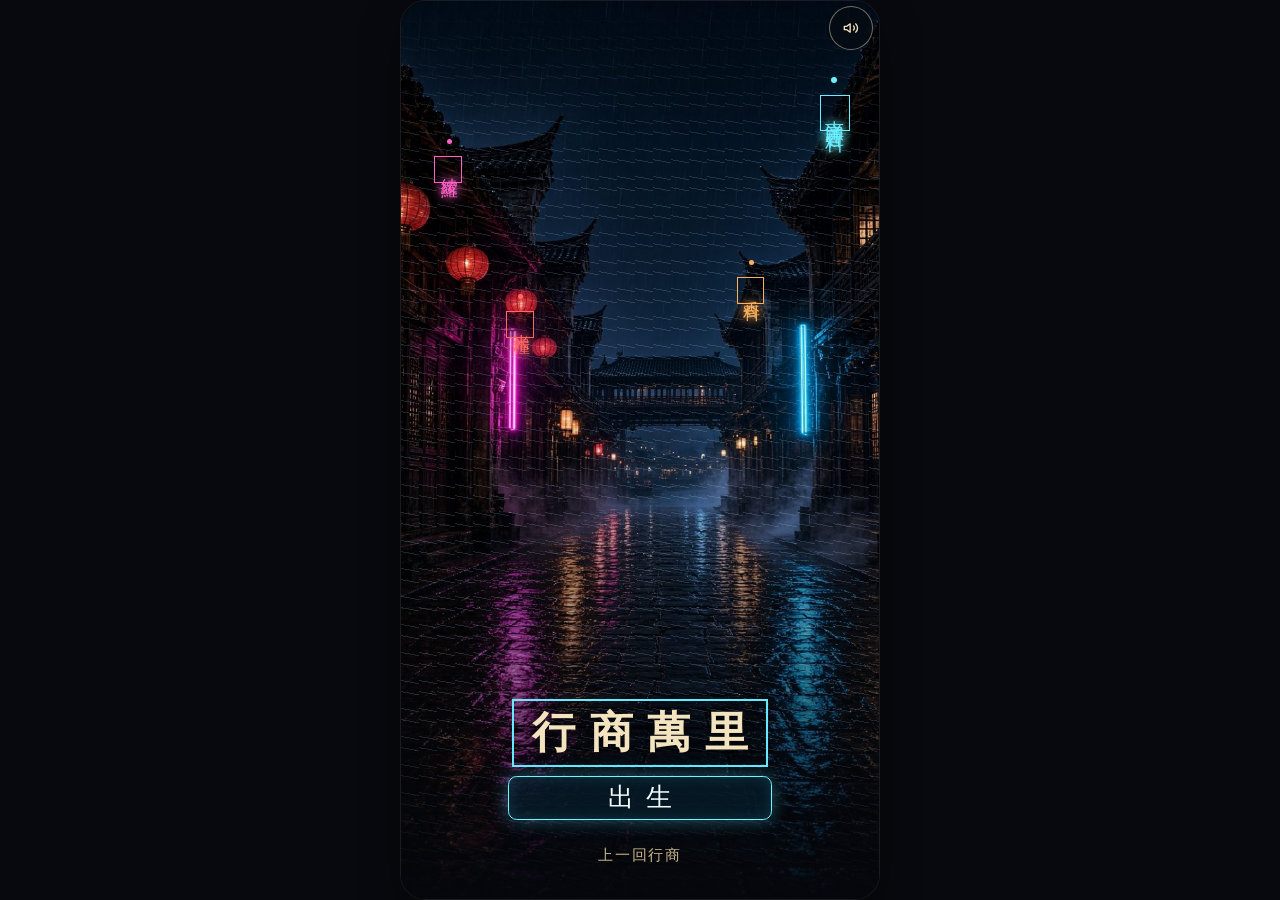
==== hangshang-wanli/index.html @ 79452986 "Update 行商萬里: replace voiceover with BGM and SFX Replace hangshang-wanli/index.html with the build th" ====
<!DOCTYPE html>
<html lang="zh-Hant-HK">
<head>
<meta charset="utf-8">
<meta name="viewport" content="width=device-width, initial-scale=1, viewport-fit=cover">
<title>行商萬里</title>
<link rel="icon" href="[data-uri]" type="image/svg+xml">
<style>
:root {
  color-scheme: dark;
  --ink: #efe7da;
  --muted: #d7cbb6;
  --gold: #f3e4bf;
  --gold-dim: #c9b48a;
  --cyan: #67e9ff;
  --magenta: #ff5cbe;
  --panel: #10141c;
  --panel-2: #171c26;
  --line: rgb(243 228 191 / 0.14);
  --ask: #7df0b8;
  --bid: #ff8aa2;
  --buy: #157a62;
  --sell: #8e3a48;
  --danger: #ffb7c4;
  --serif: "Songti TC", "Songti SC", "Noto Serif TC", "PMingLiU", "STSong", serif;
  --sans: "PingFang HK", "PingFang TC", "Noto Sans TC", "Heiti TC", "Microsoft JhengHei", sans-serif;
  --nav: calc(4.4rem + env(safe-area-inset-bottom, 0px));
  --shadow: 0 16px 40px rgb(0 0 0 / 0.38);
  font-family: var(--sans);
}

* { box-sizing: border-box; }

html { scroll-padding-bottom: var(--nav); }

body {
  margin: 0;
  min-height: 100dvh;
  color: var(--ink);
  background: #07090e;
  display: grid;
  place-items: center;
}

body, button, input { font-family: inherit; }

button, input { font-size: 1rem; }

::selection { background: #15596a; color: #f4fbff; }

:focus-visible {
  outline: 2px solid var(--cyan);
  outline-offset: 3px;
}

.voice-toggle {
  position: fixed;
  z-index: 30;
  top: calc(0.4rem + env(safe-area-inset-top, 0px));
  right: max(0.45rem, calc((100vw - 30rem) / 2 + 0.45rem));
  width: 2.75rem;
  height: 2.75rem;
  display: grid;
  place-items: center;
  border-radius: 999px;
  border: 1px solid rgb(243 228 191 / 0.45);
  background: rgb(8 12 18 / 0.72);
  color: var(--gold);
  cursor: pointer;
}

.voice-toggle[aria-pressed="false"] { color: #8d8272; }

.voice-toggle svg { width: 1.25rem; height: 1.25rem; }

.skip-link {
  position: absolute;
  left: 0.6rem;
  top: 0.6rem;
  z-index: 20;
  padding: 0.45rem 0.7rem;
  background: #082028;
  color: var(--gold);
}

.skip-link:not(:focus) {
  position: absolute;
  clip-path: inset(50%);
  width: 1px;
  height: 1px;
  overflow: hidden;
  white-space: nowrap;
}

.visually-hidden {
  position: absolute;
  clip-path: inset(50%);
  width: 1px;
  height: 1px;
  overflow: hidden;
  white-space: nowrap;
}

#app {
  width: min(100%, 30rem);
  height: 100dvh;
  container: phone / inline-size;
}

@media (min-width: 34rem) {
  #app {
    height: min(100dvh, 58rem);
    border: 1px solid rgb(255 255 255 / 0.08);
    border-radius: 1.6rem;
    overflow: hidden;
    box-shadow: var(--shadow);
  }
}

.screen { height: 100%; min-height: 0; position: relative; }

.scene, .scene-band { position: relative; background: #0a1018; }

.scene img, .scene-band img {
  display: block;
  width: 100%;
  height: 100%;
  object-fit: cover;
}

.scene { position: absolute; inset: 0; }

.scene img { object-position: center 42%; }

.scene-band { flex: 0 0 38%; min-block-size: 12.5rem; max-block-size: 42dvh; }
.scene-band.is-short { flex-basis: 22%; min-block-size: 7rem; max-block-size: 24dvh; }

.scene-band img { object-position: center 48%; block-size: 100%; }

.vignette, .scene::after, .scene-band::after {
  content: "";
  position: absolute;
  inset: 0;
  pointer-events: none;
}

.scene::after {
  background: linear-gradient(to top, rgb(5 7 12 / 0.92) 0%, rgb(5 7 12 / 0.42) 26%, transparent 54%);
}

.scene-band::after {
  z-index: 1;
  background:
    linear-gradient(to bottom, rgb(0 0 0 / 0.55), transparent 28%),
    linear-gradient(to top, rgb(8 10 16 / 0.35), transparent 24%);
}

.signs { position: absolute; inset: 0; pointer-events: none; z-index: 2; }

.sign {
  position: absolute;
  writing-mode: vertical-rl;
  font-family: var(--serif);
  letter-spacing: 0.22em;
  font-size: 1.05rem;
  line-height: 1;
  padding: 0.55rem 0.28rem;
  border: 1px solid currentColor;
  background: rgb(0 0 0 / 0.28);
  text-shadow: 0 0 12px currentColor;
}

.sign-cyan { color: #6aefff; }
.sign-magenta { color: #ff62c8; }
.sign-amber { color: #ffb15e; }
.sign-red { color: #ff6a62; }

.title-screen { display: flex; flex-direction: column; overflow: auto; }
.cluster { margin-top: auto; }

.title-signs .sign-magenta { top: 16%; left: 7%; }
.title-signs .sign-cyan { top: 9%; right: 6%; font-size: 1.2rem; }
.title-signs .sign-amber { top: 30%; right: 24%; }
.title-signs .sign-red { top: 34%; left: 22%; }

.market-signs .sign { font-size: 0.82rem; padding: 0.35rem 0.18rem; }
.market-signs .s1 { top: 22%; left: 6%; }
.market-signs .s2 { top: 18%; left: 22%; color: #ff7ad6; }
.market-signs .s3 { top: 16%; right: 18%; color: #ff6eb0; }
.market-signs .s4 { top: 20%; right: 5%; }

.cluster, .dock {
  position: relative;
  z-index: 2;
  display: flex;
  flex-direction: column;
  align-items: center;
  gap: 0.85rem;
  padding: 0 1.2rem calc(1.35rem + env(safe-area-inset-bottom, 0px));
  text-align: center;
}

h1, h2 { font-family: var(--serif); font-weight: 600; text-wrap: balance; margin: 0; }

.game-title {
  color: var(--gold);
  font-size: clamp(2rem, 9cqi, 2.7rem);
  letter-spacing: 0.34em;
  text-indent: 0.34em;
  text-shadow: 0 2px 18px rgb(0 0 0 / 0.75);
}

.birth-btn, .primary, .ghost, .tiny, .deal button, .bargain button, .city-go, .craft-go {
  cursor: pointer;
  border-radius: 0.55rem;
  min-block-size: 2.75rem;
}

.birth-btn {
  width: min(100%, 16.5rem);
  border: 1px solid #7aefff;
  color: #f3fcff;
  background: rgb(6 28 40 / 0.78);
  box-shadow: 0 0 18px rgb(70 220 255 / 0.38), inset 0 0 14px rgb(80 220 255 / 0.16);
  font-family: var(--serif);
  font-size: 1.65rem;
  letter-spacing: 0.42em;
  text-indent: 0.42em;
}

.birth-btn:hover { background: rgb(10 42 58 / 0.88); }

.text-btn {
  border: 0;
  background: transparent;
  color: var(--gold-dim);
  font-size: 0.92rem;
  letter-spacing: 0.12em;
  min-block-size: 2.75rem;
  padding-inline: 0.8rem;
  cursor: pointer;
}

.text-btn:hover { color: var(--gold); }

.play {
  height: 100%;
  display: flex;
  flex-direction: column;
  min-height: 0;
  overflow: hidden;
  background: var(--panel);
}

.hud {
  position: absolute;
  z-index: 3;
  inset-inline: 0;
  top: 0;
  margin: 0;
  padding: calc(0.55rem + env(safe-area-inset-top, 0px)) 0.7rem 0.35rem;
  text-align: center;
  color: var(--gold);
  font-size: clamp(0.78rem, 3.4cqi, 0.92rem);
  letter-spacing: 0.03em;
  text-shadow: 0 1px 8px rgb(0 0 0 / 0.85);
  text-wrap: balance;
}

.sheet {
  flex: 1 1 auto;
  min-block-size: 0;
  overflow: auto;
  overscroll-behavior: contain;
  padding-bottom: 0.85rem;
  scrollbar-width: thin;
  scrollbar-color: #2c4a55 transparent;
}

.sheet::-webkit-scrollbar { width: 8px; }
.sheet::-webkit-scrollbar-thumb { background: #2c4a55; border-radius: 99px; }

.toast {
  margin: 0;
  padding: 0.55rem 0.95rem 0;
  color: var(--gold);
  font-size: 0.92rem;
}

.good-list, .city-list, .bag-list, .craft-list, .shelf { list-style: none; margin: 0; padding: 0; }

.good-row { border-bottom: 1px solid var(--line); }

.good {
  width: 100%;
  display: grid;
  grid-template-columns: 4.4rem minmax(0, 1fr) auto;
  gap: 0.75rem;
  align-items: center;
  padding: 0.7rem 0.85rem 0.45rem;
  border: 0;
  background: transparent;
  color: inherit;
  text-align: start;
  cursor: pointer;
}

.good-row.is-on .good { background: rgb(255 255 255 / 0.035); }

.good img, .offer img, .shelf img {
  width: 4.4rem;
  height: 3.3rem;
  object-fit: cover;
  border-radius: 0.55rem;
  background: #1a140f;
}

.good-name, .offer-name, .city-name {
  font-family: var(--serif);
  font-size: 1.35rem;
  letter-spacing: 0.08em;
}

.stock {
  display: block;
  margin-top: 0.15rem;
  color: #b7e7d8;
  font-size: 0.78rem;
  font-variant-numeric: tabular-nums;
}

.prices {
  display: grid;
  grid-template-columns: auto auto;
  gap: 0.15rem 0.7rem;
  justify-items: end;
  font-variant-numeric: tabular-nums;
  font-size: 1.05rem;
}

.prices b { font-weight: 600; }
.ask { color: var(--ask); }
.bid { color: var(--bid); }
.k { color: var(--muted); font-size: 0.82rem; margin-inline-end: 0.15rem; }

.deal {
  display: flex;
  justify-content: flex-end;
  gap: 0.45rem;
  padding: 0 0.85rem 0.7rem;
}

.deal button, .bargain button, .city-go, .craft-go, .primary, .ghost {
  border: 0;
  color: #f6fffb;
  padding-inline: 0.9rem;
}

.buy { background: var(--buy); }
.sell { background: var(--sell); }
.buy:hover { background: #1b9376; }
.sell:hover { background: #a34856; }

[aria-disabled="true"] { opacity: 0.42; }

.nav {
  flex: 0 0 auto;
  border-top: 1px solid var(--line);
  background: #0c1016;
  padding-bottom: env(safe-area-inset-bottom, 0px);
}

.nav ul {
  display: flex;
  list-style: none;
  margin: 0;
  padding: 0;
}

.nav li { flex: 1 1 0; }

.nav button {
  width: 100%;
  min-block-size: 4.15rem;
  border: 0;
  background: transparent;
  color: #b7ad9e;
  display: flex;
  flex-direction: column;
  align-items: center;
  justify-content: center;
  gap: 0.2rem;
  cursor: pointer;
  font-size: 0.78rem;
  letter-spacing: 0.08em;
}

.nav svg { width: 1.35rem; height: 1.35rem; }

.nav button[aria-current="page"] {
  color: var(--cyan);
  box-shadow: inset 0 -2px 0 var(--cyan);
}

.dock-form, .paper, .panel {
  width: min(100%, 22rem);
  background: rgb(12 16 24 / 0.9);
  border: 1px solid var(--line);
  border-radius: 0.9rem;
  padding: 0.9rem 0.95rem 1rem;
  text-align: start;
}

label { display: block; color: var(--gold); font-size: 0.92rem; }

input[type="text"] {
  width: 100%;
  margin-top: 0.35rem;
  min-block-size: 2.75rem;
  border-radius: 0.5rem;
  border: 1px solid rgb(103 233 255 / 0.45);
  background: #0c1218;
  color: var(--ink);
  padding-inline: 0.7rem;
  caret-color: var(--cyan);
}

fieldset {
  border: 0;
  margin: 0.8rem 0 0;
  padding: 0;
  display: grid;
  gap: 0.35rem;
}

legend { color: var(--gold); padding: 0; }

.choice {
  display: flex;
  gap: 0.55rem;
  align-items: center;
  min-block-size: 2.75rem;
  padding: 0.25rem 0.2rem;
  color: var(--ink);
}

.choice input { accent-color: #1493b0; width: 1.05rem; height: 1.05rem; }

.hint { margin: 0.15rem 0 0; color: var(--muted); font-size: 0.82rem; }

.form-error { margin: 0.55rem 0 0; color: var(--danger); }

.primary {
  width: 100%;
  margin-top: 0.85rem;
  background: transparent;
  color: #e9fbff;
  border: 1px solid #7aefff;
  box-shadow: 0 0 14px rgb(70 220 255 / 0.28);
  font-family: var(--serif);
  letter-spacing: 0.2em;
}

.paper { text-align: center; }

.seal {
  width: 3.2rem;
  height: 3.2rem;
  margin: 0.2rem auto 0.6rem;
  border: 1px solid var(--cyan);
  border-radius: 50%;
  display: grid;
  place-items: center;
  color: var(--cyan);
  font-family: var(--serif);
  letter-spacing: 0.12em;
  box-shadow: 0 0 16px rgb(70 220 255 / 0.28);
}

.paper h1 { font-size: 1.8rem; letter-spacing: 0.18em; color: var(--gold); }

.paper dl { margin: 0.8rem 0 0; display: grid; gap: 0.35rem; }

.paper div { display: flex; justify-content: space-between; gap: 1rem; border-bottom: 1px solid var(--line); padding-bottom: 0.3rem; }

.paper dt { color: var(--gold-dim); }
.paper dd { margin: 0; font-variant-numeric: tabular-nums; }

.section-head, .night-kicker {
  margin: 0;
  padding: 0.75rem 0.95rem 0.2rem;
  color: var(--gold-dim);
  font-size: 0.86rem;
  letter-spacing: 0.14em;
}

.city-row, .craft-row, .bag-row {
  display: grid;
  grid-template-columns: minmax(0, 1fr) auto;
  gap: 0.4rem 0.7rem;
  align-items: center;
  padding: 0.75rem 0.9rem;
  border-bottom: 1px solid var(--line);
}

.city-row p, .craft-row p, .empty { margin: 0.2rem 0 0; color: var(--muted); font-size: 0.88rem; }

.here { color: var(--cyan); font-size: 0.8rem; letter-spacing: 0.08em; }

.city-go, .craft-go { background: #12343c; color: var(--cyan); border: 1px solid rgb(103 233 255 / 0.35); }

.far { color: var(--gold-dim); font-size: 0.85rem; }

.bag-row { grid-template-columns: 3.2rem minmax(0, 1fr) auto; }

.bag-row img { width: 3.2rem; height: 2.4rem; object-fit: cover; border-radius: 0.4rem; }

.night-copy {
  margin: 0.2rem 0 0.6rem;
  text-align: center;
  font-family: var(--serif);
  font-size: clamp(1.5rem, 7cqi, 1.9rem);
  letter-spacing: 0.12em;
  color: var(--gold);
}

.shelf {
  display: grid;
  grid-template-columns: repeat(3, minmax(0, 1fr));
  gap: 0.45rem;
  padding: 0 0.75rem;
}

.shelf li {
  background: var(--panel-2);
  border: 1px solid var(--line);
  border-radius: 0.7rem;
  padding: 0.4rem;
  text-align: center;
}

.shelf li.is-on { border-color: rgb(103 233 255 / 0.7); box-shadow: 0 0 0 1px rgb(103 233 255 / 0.25); }

.shelf img { width: 100%; height: 4.2rem; }

.shelf span { display: block; margin-top: 0.25rem; font-size: 0.82rem; }
.shelf b { font-weight: 550; font-variant-numeric: tabular-nums; color: var(--gold); }

.bargain { padding: 0.85rem 0.9rem 1rem; }

.bargain .who {
  display: grid;
  grid-template-columns: 4.4rem minmax(0, 1fr) auto;
  gap: 0.7rem;
  align-items: center;
}

.bargain .who img {
  width: 4.4rem;
  height: 3.3rem;
  object-fit: cover;
  border-radius: 0.55rem;
}

.offer-price { font-family: var(--serif); font-size: 1.45rem; color: var(--gold); font-variant-numeric: tabular-nums; }

.bargain-actions {
  display: flex;
  gap: 0.45rem;
  margin-top: 0.85rem;
  position: sticky;
  bottom: 0;
  padding-block: 0.45rem 0.35rem;
  background: var(--panel);
}

.bargain-actions button { flex: 1 1 0; display: inline-flex; align-items: center; justify-content: center; gap: 0.3rem; }

.bargain-actions svg { width: 1rem; height: 1rem; }

.haggle { background: transparent; color: var(--gold); border: 1px solid var(--gold-dim); }
.deal-btn { background: linear-gradient(#c6a15a, #9a7433); color: #1a1208; font-weight: 650; }
.skip { background: #1c212b; color: var(--muted); }

.stats {
  display: grid;
  grid-template-columns: 1fr 1fr;
  gap: 0.45rem;
  padding: 0.7rem 0.9rem 0.2rem;
}

.stats div {
  background: var(--panel-2);
  border-radius: 0.65rem;
  padding: 0.55rem 0.7rem;
}

.stats span { display: block; color: var(--gold-dim); font-size: 0.78rem; }
.stats strong { font-family: var(--serif); font-size: 1.2rem; font-weight: 600; }

.empty { padding: 0.4rem 0.95rem 0.8rem; }

dialog {
  border: 1px solid rgb(103 233 255 / 0.45);
  background: #141a24;
  color: var(--ink);
  border-radius: 1rem;
  padding: 1.15rem 1.05rem 1rem;
  width: min(30rem, calc(100vw - 0.75rem));
  max-inline-size: calc(100vw - 0.75rem);
  box-shadow: var(--shadow);
}

dialog::backdrop { background: rgb(3 6 12 / 0.82); }

dialog:modal { overscroll-behavior: contain; }

dialog::backdrop { overflow: hidden; overscroll-behavior: contain; }

dialog h1 { font-size: 1.45rem; color: var(--gold); letter-spacing: 0.12em; }

dialog p { line-height: 1.55; text-wrap: pretty; }

.gate-actions { display: flex; justify-content: flex-end; gap: 0.45rem; }

.gate-actions button { min-inline-size: 5.5rem; }

.ghost {
  background: transparent;
  color: var(--gold);
  border: 1px solid var(--gold-dim);
}

.gate-actions .primary {
  width: auto;
  margin-top: 0;
  letter-spacing: 0.12em;
}

.rain {
  position: absolute;
  inset: 0;
  pointer-events: none;
  z-index: 2;
  opacity: 0.35;
  background-image: repeating-linear-gradient(190deg, transparent 0 10px, rgb(190 220 255 / 0.45) 10px 11px);
  background-size: 18px 28px;
  animation: rain 0.85s linear infinite;
  mask-image: linear-gradient(to bottom, transparent, #000 18%, #000 78%, transparent);
}

@keyframes rain {
  to { background-position: 12px 28px; }
}

@media (prefers-reduced-motion: reduce) {
  .rain { animation: none; opacity: 0.2; }
  .birth-btn { box-shadow: none; }
}

@media (pointer: coarse) {
  .deal button, .city-go, .craft-go, .bargain-actions button { min-block-size: 2.75rem; }
}

@media (min-width: 34rem) {
  .scene-band { flex-basis: 34%; }
}

</style>
</head>
<body>
<a class="skip-link" href="#screen-title">跳到內容</a>
<div id="app"></div>
<dialog id="gate" aria-labelledby="gate-title" closedby="any">
  <form method="dialog">
    <h1 id="gate-title"></h1>
    <p id="gate-body"></p>
    <div id="gate-actions" class="gate-actions"></div>
  </form>
</dialog>
<p id="live" class="visually-hidden" aria-live="polite"></p>
<script>
(() => {
  // js/data.js
  var SAVE_KEY = "hangshang-wanli-v1";
  var GOODS = [
    { id: "rice", name: "\u65B0\u7C73", weight: 1, anchor: 14, blurb: "\u65B0\u6536\u7684\u767D\u7C73" },
    { id: "wheat", name: "\u9EA5", weight: 1, anchor: 11, blurb: "\u4E2D\u539F\u7684\u9EA5\u5B50" },
    { id: "cloth", name: "\u7C97\u5E03", weight: 1, anchor: 16, blurb: "\u672A\u67D3\u7684\u576F\u5E03" },
    { id: "fine", name: "\u7D30\u5E03", weight: 1, anchor: 24, blurb: "\u6C34\u9109\u7684\u7D30\u5E03" },
    { id: "salt", name: "\u9E7D", weight: 1, anchor: 10, blurb: "\u5DBA\u5357\u6D77\u9E7D" },
    { id: "seasalt", name: "\u6D77\u9E7D", weight: 1, anchor: 9, blurb: "\u5CF6\u4E0A\u66EC\u7684\u7C97\u9E7D" },
    { id: "sugar", name: "\u8517\u7CD6", weight: 1, anchor: 13, blurb: "\u8517\u7530\u58D3\u51FA\u7684\u7CD6" },
    { id: "seafood", name: "\u6D77\u8CA8", weight: 1, anchor: 16, blurb: "\u66EC\u4E7E\u7684\u6D77\u5473" },
    { id: "dfish", name: "\u9B5A\u4E7E", weight: 1, anchor: 14, blurb: "\u5CF6\u4E0A\u7684\u9B5A\u4E7E" },
    { id: "tea", name: "\u6625\u8336", weight: 1, anchor: 15, blurb: "\u982D\u6625\u8336\u8449" },
    { id: "mtea", name: "\u5C71\u8336", weight: 1, anchor: 17, blurb: "\u5C71\u88E1\u7684\u8336\u9905" },
    { id: "herb", name: "\u85E5\u6750", weight: 1, anchor: 22, blurb: "\u66EC\u4E7E\u7684\u6839\u8396" },
    { id: "bean", name: "\u7D05\u8C46", weight: 1, anchor: 12, blurb: "\u5357\u6D0B\u7D05\u8C46" },
    { id: "spring", name: "\u6E05\u6CC9", weight: 1, anchor: 12, blurb: "\u5C71\u88E1\u7684\u6CC9\u6C34" },
    { id: "riceMeal", name: "\u98EF", weight: 1, anchor: 20, crafted: true, blurb: "\u65B0\u7C73\u52A0\u6E05\u6CC9\u84B8\u7684\u767D\u98EF" },
    { id: "meal", name: "\u7D05\u8C46\u98EF", weight: 1, anchor: 28, crafted: true, blurb: "\u71B1\u98DF" },
    { id: "brew", name: "\u8336", weight: 1, anchor: 22, crafted: true, blurb: "\u8336\u8449\u51B2\u958B\u7684\u71B1\u8336" },
    { id: "pin", name: "\u7389\u7C2A", weight: 1, anchor: 42, blurb: "\u4E00\u652F\u7389\u7C2A" },
    { id: "ration", name: "\u4E7E\u7CE7", weight: 1, anchor: 18, blurb: "\u8010\u653E\u7684\u98EF\u7CE7" },
    { id: "silk", name: "\u7D89\u7DDE", weight: 1, anchor: 48, blurb: "\u7E54\u82B1\u7684\u7DDE\u5B50" },
    { id: "hot", name: "\u71D9\u624B\u8CA8", weight: 2, anchor: 50, blurb: "\u95DC\u5361\u6703\u67E5" },
    { id: "fur", name: "\u6BDB\u76AE", weight: 1, anchor: 30, blurb: "\u95DC\u585E\u7684\u76AE\u8CA8" },
    { id: "iron", name: "\u9435\u5668", weight: 2, anchor: 26, blurb: "\u935B\u597D\u7684\u9435\u5668" },
    { id: "pearl", name: "\u73CD\u73E0", weight: 1, anchor: 56, blurb: "\u5CF6\u4E0A\u7684\u73CD\u73E0" },
    { id: "foreign", name: "\u6D0B\u8CA8", weight: 1, anchor: 36, blurb: "\u8F49\u53E3\u7684\u6D0B\u8CA8" },
    { id: "glass", name: "\u73BB\u7483", weight: 1, anchor: 28, blurb: "\u6D77\u6771\u7684\u73BB\u7483" },
    { id: "jade", name: "\u7389\u77F3", weight: 1, anchor: 34, blurb: "\u672A\u7422\u7684\u7389\u6599" },
    { id: "raisin", name: "\u8461\u8404\u4E7E", weight: 1, anchor: 16, blurb: "\u7D72\u8DEF\u7684\u8461\u8404\u4E7E" },
    { id: "carpet", name: "\u5730\u6BEF", weight: 2, anchor: 40, blurb: "\u897F\u57DF\u7684\u5730\u6BEF" },
    { id: "spice", name: "\u9999\u6599", weight: 1, anchor: 22, blurb: "\u5357\u6D0B\u9999\u6599" },
    { id: "wood", name: "\u73CD\u6728", weight: 2, anchor: 32, blurb: "\u6C89\u5BE6\u7684\u73CD\u6728" },
    { id: "cheese", name: "\u4E73\u916A", weight: 1, anchor: 18, blurb: "\u8349\u539F\u7684\u4E73\u916A" },
    { id: "felt", name: "\u6BDB\u6C08", weight: 1, anchor: 20, blurb: "\u64C0\u6210\u7684\u6BDB\u6C08" },
    { id: "tack", name: "\u99AC\u5177", weight: 2, anchor: 36, blurb: "\u978D\u8F61\u4E00\u526F" }
  ];
  var LIST_ORDER = GOODS.map((g) => g.id);
  var INTRODUCED_BY_SALE = ["riceMeal", "brew", "meal"];
  var REGIONS = [
    { id: "lingnan", name: "\u5DBA\u5357\u6CBF\u6D77", cheap: ["salt", "sugar", "seafood"], night: ["meal", "rice", "salt", "seafood", "sugar"] },
    { id: "jiangnan", name: "\u6C5F\u5357\u6C34\u9109", cheap: ["silk", "tea", "fine"], night: ["silk", "tea", "fine", "brew", "pin"] },
    { id: "zhongyuan", name: "\u4E2D\u539F\u7CE7\u5009", cheap: ["rice", "wheat", "spring"], night: ["rice", "wheat", "riceMeal", "meal", "spring"] },
    { id: "north", name: "\u5317\u908A\u95DC\u585E", cheap: ["fur", "iron"], night: ["fur", "iron", "ration", "meal"] },
    { id: "southwest", name: "\u897F\u5357\u5C71\u5730", cheap: ["herb", "mtea"], night: ["herb", "mtea", "brew", "spring"] },
    { id: "islands", name: "\u6771\u6D77\u5CF6\u5DBC", cheap: ["seasalt", "dfish", "pearl"], night: ["seasalt", "dfish", "pearl", "seafood"] },
    { id: "haidong", name: "\u6D77\u6771\u53E3\u5CB8", cheap: ["foreign", "glass"], night: ["foreign", "glass", "hot", "meal"] },
    { id: "xiyu", name: "\u897F\u57DF\u7D72\u8DEF", cheap: ["jade", "raisin", "carpet"], night: ["jade", "raisin", "carpet", "pin"] },
    { id: "nanyang", name: "\u5357\u6D0B\u5546\u6E2F", cheap: ["spice", "wood", "bean"], night: ["spice", "bean", "wood", "hot", "meal"] },
    { id: "shuobei", name: "\u6714\u5317\u8349\u539F", cheap: ["cheese", "felt", "tack"], night: ["cheese", "felt", "tack", "ration"] }
  ];
  var REGION_RING = ["lingnan", "jiangnan", "zhongyuan", "north", "shuobei", "xiyu", "southwest", "nanyang", "islands", "haidong"];
  function city(id, name, regionId, line) {
    return { id, name, regionId, line };
  }
  var CITIES = [
    city("shan", "\u6C55\u9999\u57E0", "lingnan", "\u6D77\u98A8\u57E0\u982D\uFF0C\u7C73\u9E7D\u6700\u5E73\u3002"),
    city("brine", "\u9E79\u98A8\u7063", "lingnan", "\u98A8\u88E1\u90FD\u662F\u9E7D\u5473\u3002"),
    city("cane", "\u8517\u7530\u57E0", "lingnan", "\u8517\u7530\u4E00\u76F4\u92EA\u5230\u5CB8\u908A\u3002"),
    city("oyster", "\u8814\u6BBC\u5E02", "lingnan", "\u8857\u908A\u5806\u6EFF\u8814\u6BBC\u3002"),
    city("lan", "\u9752\u703E\u93AE", "lingnan", "\u6F6E\u6C34\u6E05\uFF0C\u8239\u597D\u6CCA\u3002"),
    city("fishlamp", "\u9B5A\u71C8\u6E21", "lingnan", "\u591C\u88E1\u9B5A\u71C8\u6392\u6210\u4E00\u884C\u3002"),
    city("banyan", "\u6995\u852D\u6E2F", "lingnan", "\u5927\u6995\u6A39\u906E\u4F4F\u78BC\u982D\u3002"),
    city("sail", "\u767D\u5E06\u5773", "lingnan", "\u767D\u5E06\u51FA\u5773\u5C31\u898B\u6D77\u3002"),
    city("tide", "\u6F6E\u8072\u5E02", "lingnan", "\u5E02\u8072\u540C\u6F6E\u8072\u6DF7\u5728\u4E00\u8D77\u3002"),
    city("lichi", "\u8354\u679D\u71DF", "lingnan", "\u8354\u679D\u719F\u6642\u4EBA\u6700\u591A\u3002"),
    city("ling", "\u7DBE\u7F85\u574A", "jiangnan", "\u7E54\u623F\u9023\u5DF7\uFF0C\u5E03\u758B\u51FA\u5F97\u52E4\u3002"),
    city("mist", "\u7159\u96E8\u5729", "jiangnan", "\u5729\u65E5\u7E3D\u5E36\u4E00\u9EDE\u96E8\u3002"),
    city("finest", "\u7D30\u5E03\u5DF7", "jiangnan", "\u5DF7\u88E1\u90FD\u662F\u6F3F\u5E03\u7684\u8072\u3002"),
    city("teamound", "\u8336\u58DF\u93AE", "jiangnan", "\u8336\u58DF\u8CBC\u7740\u6C34\u7530\u3002"),
    city("arch", "\u77F3\u62F1\u6E21", "jiangnan", "\u77F3\u6A4B\u5E95\u4E0B\u597D\u6CCA\u8239\u3002"),
    city("lotus", "\u84EE\u8569\u5E02", "jiangnan", "\u84EE\u8569\u4E00\u958B\u5C31\u958B\u5E02\u3002"),
    city("reel", "\u7D72\u8ECA\u7063", "jiangnan", "\u7D72\u8ECA\u8F49\u500B\u4E0D\u505C\u3002"),
    city("boat", "\u70CF\u7BF7\u57E0", "jiangnan", "\u70CF\u7BF7\u8239\u64E0\u6EFF\u6CB3\u57E0\u3002"),
    city("plum", "\u6885\u96E8\u6A4B", "jiangnan", "\u6885\u96E8\u5B63\u6A4B\u4E0A\u6700\u597D\u8CB7\u8CE3\u3002"),
    city("loom", "\u7E54\u5A18\u96C6", "jiangnan", "\u96C6\u4E0A\u591A\u662F\u7E54\u6236\u3002"),
    city("mai", "\u9EA5\u6D6A\u539F", "zhongyuan", "\u9EA5\u6D6A\u9023\u5230\u5929\u908A\u3002"),
    city("granary", "\u5009\u5EE9\u57CE", "zhongyuan", "\u57CE\u88E1\u5009\u5EE9\u6BD4\u5E97\u591A\u3002"),
    city("springcity", "\u6CC9\u773C\u96C6", "zhongyuan", "\u4E00\u53E3\u6CC9\u773C\u990A\u4E00\u689D\u96C6\u3002"),
    city("graincart", "\u7A40\u8ECA\u93AE", "zhongyuan", "\u7A40\u8ECA\u65E5\u591C\u51FA\u93AE\u3002"),
    city("plain", "\u5E73\u91CE\u9A5B", "zhongyuan", "\u9A5B\u8DEF\u5E73\uFF0C\u7CE7\u8ECA\u597D\u884C\u3002"),
    city("straw", "\u79EB\u79F8\u5E02", "zhongyuan", "\u6536\u6210\u5F8C\u79F8\u7A08\u5806\u6210\u5C71\u3002"),
    city("irrig", "\u704C\u6E89\u57E0", "zhongyuan", "\u6C34\u6E20\u5728\u57E0\u53E3\u5206\u958B\u3002"),
    city("yard", "\u66EC\u5834\u71DF", "zhongyuan", "\u66EC\u5834\u5927\u904E\u71DF\u623F\u3002"),
    city("oven", "\u9905\u7210\u5DF7", "zhongyuan", "\u5DF7\u88E1\u9905\u9999\u4E0D\u65B7\u3002"),
    city("furrow", "\u5343\u91CC\u7566", "zhongyuan", "\u7530\u7566\u4E00\u773C\u671B\u4E0D\u76E1\u3002"),
    city("frost", "\u971C\u9580\u95DC", "north", "\u95DC\u57CE\u5E38\u5E74\u5E36\u971C\u3002"),
    city("pelt", "\u76AE\u8CA8\u5821", "north", "\u5821\u88E1\u5C08\u505A\u76AE\u8CA8\u3002"),
    city("anvil", "\u9435\u7827\u71DF", "north", "\u9435\u7827\u6572\u5230\u5165\u591C\u3002"),
    city("goose", "\u96C1\u8FF4\u620D", "north", "\u5927\u96C1\u8FF4\u6642\u620D\u5352\u63DB\u9632\u3002"),
    city("snow", "\u98A8\u96EA\u9A5B", "north", "\u9A5B\u7AD9\u9760\u98A8\u96EA\u98EF\u98DF\u904E\u6D3B\u3002"),
    city("beacon", "\u71E7\u706B\u81FA", "north", "\u81FA\u4E0B\u6709\u500B\u5C0F\u5E02\u3002"),
    city("coldfelt", "\u5BD2\u6C08\u93AE", "north", "\u93AE\u4E0A\u4EBA\u7761\u6BDB\u6C08\u3002"),
    city("horse", "\u99AC\u5E02\u53E3", "north", "\u95DC\u53E3\u5916\u5C31\u662F\u99AC\u5E02\u3002"),
    city("rampart", "\u58D8\u77F3\u57CE", "north", "\u57CE\u7246\u7528\u58D8\u77F3\u780C\u6210\u3002"),
    city("drum", "\u591C\u67DD\u71DF", "north", "\u591C\u88E1\u67DD\u8072\u4E0D\u65B7\u3002"),
    city("yao", "\u85E5\u6E2F", "southwest", "\u85E5\u6750\u540C\u6CC9\u6C34\u9760\u8239\u4F86\u3002"),
    city("cloud", "\u96F2\u68AF\u5BE8", "southwest", "\u4E0A\u5BE8\u8981\u722C\u96F2\u68AF\u3002"),
    city("teamtn", "\u8336\u5C71\u5729", "southwest", "\u5729\u5728\u8336\u5C71\u8170\u3002"),
    city("vine", "\u85E4\u6A4B\u93AE", "southwest", "\u85E4\u6A4B\u9023\u5169\u9762\u5C71\u3002"),
    city("fogridge", "\u9727\u5DBA\u5E02", "southwest", "\u9727\u6563\u5148\u898B\u5F97\u5230\u5E02\u3002"),
    city("dendrobe", "\u77F3\u659B\u7063", "southwest", "\u7063\u88E1\u77F3\u659B\u6700\u591A\u3002"),
    city("hang", "\u61F8\u6CC9\u5761", "southwest", "\u5761\u4E0A\u6709\u4E00\u639B\u61F8\u6CC9\u3002"),
    city("bearer", "\u80CC\u592B\u7AD9", "southwest", "\u80CC\u592B\u5728\u7AD9\u53E3\u63DB\u8CA8\u3002"),
    city("fir", "\u6749\u6797\u96C6", "southwest", "\u6749\u6797\u88E1\u958B\u7684\u96C6\u3002"),
    city("bird", "\u9CE5\u9053\u71DF", "southwest", "\u9CE5\u9053\u7A84\uFF0C\u8CA8\u8981\u5206\u88DD\u3002"),
    city("shell", "\u73E0\u8C9D\u5DBC", "islands", "\u6C99\u7058\u4E0A\u76E1\u662F\u73E0\u8C9D\u3002"),
    city("dryfish", "\u9B5A\u4E7E\u6FB3", "islands", "\u6FB3\u53E3\u667E\u6EFF\u9B5A\u4E7E\u3002"),
    city("saltfield", "\u9E7D\u7530\u5CF6", "islands", "\u5168\u5CF6\u90FD\u662F\u9E7D\u7530\u3002"),
    city("cave", "\u6F6E\u7A9F\u6E2F", "islands", "\u6E2F\u5728\u6F6E\u7A9F\u88E1\u9762\u3002"),
    city("coral", "\u73CA\u745A\u7063", "islands", "\u7063\u88E1\u6C34\u6E05\u898B\u73CA\u745A\u3002"),
    city("reef", "\u98A8\u5E06\u7901", "islands", "\u7901\u5916\u98A8\u5E06\u4E0D\u65B7\u3002"),
    city("raft", "\u8814\u6392\u5E02", "islands", "\u5E02\u642D\u5728\u8814\u6392\u4E0A\u3002"),
    city("lookout", "\u671B\u6D0B\u58A9", "islands", "\u58A9\u4E0A\u671B\u5F97\u898B\u5916\u6D0B\u3002"),
    city("fresh", "\u6DE1\u6C34\u5DBC", "islands", "\u5DBC\u4E0A\u6709\u4E00\u53E3\u6DE1\u6C34\u3002"),
    city("nightrun", "\u591C\u822A\u6E21", "islands", "\u6E21\u53E3\u53EA\u505A\u591C\u822A\u3002"),
    city("glassport", "\u73BB\u7483\u5862", "haidong", "\u5862\u88E1\u5806\u6EFF\u73BB\u7483\u3002"),
    city("foreignwharf", "\u6D0B\u8CA8\u68E7", "haidong", "\u68E7\u623F\u5C08\u5378\u6D0B\u8CA8\u3002"),
    city("transit", "\u8F49\u53E3\u95DC", "haidong", "\u8F49\u53E3\u5728\u95DC\u524D\u6210\u4EA4\u3002"),
    city("deng", "\u71C8\u706B\u5DF7", "haidong", "\u5165\u591C\u5148\u65FA\uFF0C\u6709\u4EBA\u554F\u71B1\u98DF\u3002"),
    city("customs", "\u7A05\u95DC\u5E02", "haidong", "\u5E02\u5C31\u958B\u5728\u7A05\u95DC\u5916\u3002"),
    city("mirror", "\u93E1\u7247\u5DF7", "haidong", "\u5DF7\u88E1\u78E8\u93E1\u7247\u3002"),
    city("bell", "\u8239\u9418\u57E0", "haidong", "\u8239\u9418\u4E00\u97FF\u5C31\u958B\u57E0\u3002"),
    city("outer", "\u5916\u6D0B\u5009", "haidong", "\u5009\u5C0D\u4F4F\u5916\u6D0B\u3002"),
    city("barge", "\u99C1\u8239\u7063", "haidong", "\u7063\u88E1\u76E1\u662F\u99C1\u8239\u3002"),
    city("interpret", "\u8B6F\u9928\u8857", "haidong", "\u8B6F\u9928\u8857\u6700\u807D\u5F97\u61C2\u5916\u5730\u8A71\u3002"),
    city("camelbell", "\u99DD\u9234\u9A5B", "xiyu", "\u9A5B\u5916\u99DD\u9234\u4E0D\u65B7\u3002"),
    city("jadecity", "\u7389\u58E4\u57CE", "xiyu", "\u57CE\u5916\u5C31\u662F\u7389\u58E4\u3002"),
    city("raisinfort", "\u8461\u4E7E\u58A9", "xiyu", "\u58A9\u4E0A\u667E\u8461\u8404\u4E7E\u3002"),
    city("rug", "\u6BEF\u8272\u574A", "xiyu", "\u574A\u88E1\u67D3\u6BEF\u6700\u5FD9\u3002"),
    city("sandlamp", "\u6C99\u71C8\u95DC", "xiyu", "\u95DC\u524D\u6C99\u71C8\u5F15\u8DEF\u3002"),
    city("starwell", "\u661F\u4E95\u9A5B", "xiyu", "\u4E95\u6C34\u6620\u7740\u661F\u3002"),
    city("windfort", "\u98A8\u8755\u5821", "xiyu", "\u5821\u7246\u88AB\u98A8\u8755\u51FA\u7D0B\u3002"),
    city("poplar", "\u80E1\u694A\u96C6", "xiyu", "\u96C6\u958B\u5728\u80E1\u694A\u6797\u908A\u3002"),
    city("moonwell", "\u6708\u6CC9\u71DF", "xiyu", "\u6708\u51FA\u5148\u898B\u6CC9\u6C34\u3002"),
    city("silkbundle", "\u7D72\u675F\u6E21", "xiyu", "\u7D72\u675F\u5728\u6E21\u53E3\u904E\u624B\u3002"),
    city("nan", "\u5357\u6D0B\u6E21", "nanyang", "\u7D05\u8C46\u6625\u8336\u55BA\u5EA6\u4E0A\u5CB8\u3002"),
    city("spiceisle", "\u9999\u6599\u5DBC", "nanyang", "\u5DBC\u4E0A\u98A8\u90FD\u662F\u9999\u7684\u3002"),
    city("woodport", "\u73CD\u6728\u6E2F", "nanyang", "\u6E2F\u88E1\u5378\u73CD\u6728\u3002"),
    city("beanbay", "\u7D05\u8C46\u7063", "nanyang", "\u7063\u88E1\u7D05\u8C46\u6700\u4FBF\u5B9C\u3002"),
    city("sailshadow", "\u5E06\u5F71\u5E02", "nanyang", "\u5E06\u5F71\u4E00\u5230\u5C31\u958B\u5E02\u3002"),
    city("coconut", "\u6930\u98A8\u57E0", "nanyang", "\u57E0\u53E3\u5E38\u5E74\u6930\u98A8\u3002"),
    city("agar", "\u6C89\u9999\u5DF7", "nanyang", "\u5DF7\u88E1\u6C89\u9999\u6210\u645E\u3002"),
    city("guest", "\u6D77\u5BA2\u68E7", "nanyang", "\u6D77\u5BA2\u628A\u8CA8\u5BC4\u5728\u68E7\u88E1\u3002"),
    city("hotbay", "\u71B1\u8CA8\u7063", "nanyang", "\u7063\u88E1\u6709\u4EBA\u4E0D\u554F\u4F86\u8DEF\u3002"),
    city("chaoshang", "\u6F6E\u5546\u96C6", "nanyang", "\u6F6E\u5546\u5728\u96C6\u4E0A\u63DB\u8CA8\u3002"),
    city("milkcamp", "\u4E73\u916A\u71DF", "shuobei", "\u71DF\u88E1\u5929\u5929\u505A\u4E73\u916A\u3002"),
    city("feltslope", "\u6BDB\u6C08\u5761", "shuobei", "\u5761\u4E0A\u64C0\u6C08\u3002"),
    city("tackhill", "\u99AC\u5177\u58A9", "shuobei", "\u58A9\u4E0A\u5C08\u8CE3\u978D\u8F61\u3002"),
    city("yurt", "\u6C08\u623F\u96C6", "shuobei", "\u96C6\u958B\u5728\u6C08\u623F\u4E2D\u9593\u3002"),
    city("herd", "\u7267\u7159\u9A5B", "shuobei", "\u9A5B\u5916\u7267\u7159\u4E0D\u65B7\u3002"),
    city("grass", "\u98A8\u8349\u95DC", "shuobei", "\u95DC\u5916\u5C31\u662F\u8349\u5834\u3002"),
    city("bucket", "\u916A\u6876\u5E02", "shuobei", "\u5E02\u4E0A\u916A\u6876\u6EFE\u4F86\u6EFE\u53BB\u3002"),
    city("saddle", "\u978D\u97C9\u71DF", "shuobei", "\u71DF\u88E1\u4FEE\u978D\u97C9\u3002"),
    city("alkali", "\u767D\u9E7C\u6E56", "shuobei", "\u6E56\u908A\u6709\u4EBA\u63DB\u7272\u53E3\u3002"),
    city("whip", "\u9577\u97AD\u93AE", "shuobei", "\u93AE\u4E0A\u97AD\u68A2\u6700\u9577\u3002")
  ];
  var ROUTES = buildRoutes();
  var RECIPES = [
    { id: "riceMeal", name: "\u98EF", out: { riceMeal: 1 }, need: { rice: 1, spring: 1 }, line: "\u65B0\u7C73\u52A0\u6E05\u6CC9\uFF0C\u84B8\u6210\u767D\u98EF" },
    { id: "meal", name: "\u7D05\u8C46\u98EF", out: { meal: 1 }, need: { bean: 1, riceMeal: 1 }, line: "\u7D05\u8C46\u62CC\u9032\u767D\u98EF" },
    { id: "brew", name: "\u8336", out: { brew: 1 }, need: { tea: 1, spring: 1 }, line: "\u6625\u8336\u8449\u52A0\u6E05\u6CC9\uFF0C\u51B2\u4E00\u76DE\u8336" },
    { id: "brewMountain", name: "\u8336", out: { brew: 1 }, need: { mtea: 1, spring: 1 }, line: "\u5C71\u8336\u52A0\u6E05\u6CC9\uFF0C\u51B2\u4E00\u76DE\u8336" },
    { id: "ration", name: "\u4E7E\u7CE7", out: { ration: 1 }, need: { rice: 2 }, line: "\u5169\u4EFD\u65B0\u7C73\u66EC\u6210\u4E7E\u7CE7" },
    { id: "silk", name: "\u7D89\u7DDE", out: { silk: 1 }, need: { cloth: 2, tea: 1 }, line: "\u7C97\u5E03\u7528\u6625\u8336\u67D3\uFF0C\u7E54\u6210\u7D89\u7DDE" },
    { id: "pin", name: "\u7389\u7C2A", out: { pin: 1 }, need: { jade: 1 }, line: "\u7389\u77F3\u78E8\u6210\u4E00\u652F\u7C2A" }
  ];
  var TOOLS = [
    { id: "pole", name: "\u6241\u64D4", cap: 6, cost: 12, toll: 1, haste: false, blurb: "\u80A9\u982D\u4E00\u689D\uFF0C\u591A\u63F9\u5C11\u5C11\u3002" },
    { id: "basket", name: "\u80CC\u7C0D", cap: 10, cost: 24, toll: 1, haste: false, blurb: "\u80CC\u4E0A\u4E00\u96BB\uFF0C\u5C71\u8DEF\u90FD\u5F97\u3002" },
    { id: "wheel", name: "\u7368\u8F2A\u8ECA", cap: 18, cost: 55, toll: 0.92, haste: false, blurb: "\u4E00\u8DEF\u63A8\u53BB\uFF0C\u8DEF\u8CBB\u5E73\u4E00\u622A\u3002" },
    { id: "ox", name: "\u725B\u8ECA", cap: 32, cost: 110, toll: 1.08, haste: false, blurb: "\u8F09\u5F97\u591A\uFF0C\u725B\u884C\u5F97\u6162\uFF0C\u8DEF\u8CBB\u7A0D\u8CB4\u3002" },
    { id: "horse", name: "\u99AC\u8ECA", cap: 44, cost: 180, toll: 1, haste: true, blurb: "\u8DE8\u57E0\u53EF\u4EE5\u7701\u4E00\u65E5\u3002" },
    { id: "camel", name: "\u99F1\u99DD\u968A", cap: 72, cost: 320, toll: 0.9, haste: true, blurb: "\u897F\u57DF\u5148\u5E73\uFF0C\u8CA0\u91CD\u6700\u5927\u3002" }
  ];
  var PORTER_WAGE = 14;
  var PORTER_CAP = 8;
  var PORTER_UPKEEP = 2;
  var PORTER_MAX = 6;
  var AUSPICES = {
    chun: { id: "chun", name: "\u6625\u751F", line: "\u958B\u5E02\u9644\u65B0\u7C73\u5169\u888B" },
    yu: { id: "yu", name: "\u96E8\u751F", line: "\u96E8\u5929\u8DEF\u8CBB\u516B\u4E94\u6298" },
    ye: { id: "ye", name: "\u591C\u751F", line: "\u591C\u8216\u53EB\u50F9\u9AD8\u4E00\u6210" }
  };
  var ATTRIBUTES = [
    { id: "eye", name: "\u773C\u529B", blurb: "\u8CB7\u50F9\u5E73\u5C11\u5C11\uFF0C\u8CE3\u50F9\u9AD8\u5C11\u5C11\u3002" },
    { id: "talk", name: "\u53E3\u624D", blurb: "\u591C\u8216\u53EB\u50F9\u9AD8\u5C11\u5C11\u3002" },
    { id: "load", name: "\u8CA0\u91CD", blurb: "\u6BCF\u9AD8\u4E00\u9EDE\uFF0C\u884C\u56CA\u591A\u5169\u4EF6\u3002" },
    { id: "legs", name: "\u8173\u529B", blurb: "\u8DEF\u8CBB\u5E73\u5C11\u5C11\u3002" },
    { id: "craft", name: "\u624B\u85DD", blurb: "\u8CE3\u51FA\u81EA\u5BB6\u505A\u7684\u8CA8\uFF0C\u591A\u6536\u4E00\u5169\u3002" },
    { id: "face", name: "\u4EBA\u8108", blurb: "\u5B78\u8CBB\u5E73\u5C11\u5C11\u3002" },
    { id: "nerve", name: "\u81BD\u8272", blurb: "\u81BD\u8272\u5920\u9AD8\uFF0C\u95DC\u5361\u5187\u5481\u6613\u67E5\u71D9\u624B\u8CA8\u3002" }
  ];
  var REGION_TEACH = {
    lingnan: "eye",
    jiangnan: "craft",
    zhongyuan: "load",
    north: "nerve",
    southwest: "craft",
    islands: "legs",
    haidong: "talk",
    xiyu: "legs",
    nanyang: "face",
    shuobei: "load"
  };
  var CITY_TEACH = {
    deng: "eye"
  };
  var BIRTH_ATTR = {
    chun: "craft",
    yu: "legs",
    ye: "talk"
  };
  var START_SILVER = 86;
  var START_CITY = "shan";
  var ART = {
    title: "[data-uri]",
    market: "[data-uri]",
    shop: "[data-uri]"
  };
  var GOOD_ART = {
    rice: "[data-uri]",
    wheat: "[data-uri]",
    cloth: "[data-uri]",
    fine: "[data-uri]",
    salt: "[data-uri]",
    seasalt: "[data-uri]",
    sugar: "[data-uri]",
    seafood: "[data-uri]",
    dfish: "[data-uri]",
    tea: "[data-uri]",
    mtea: "[data-uri]",
    herb: "[data-uri]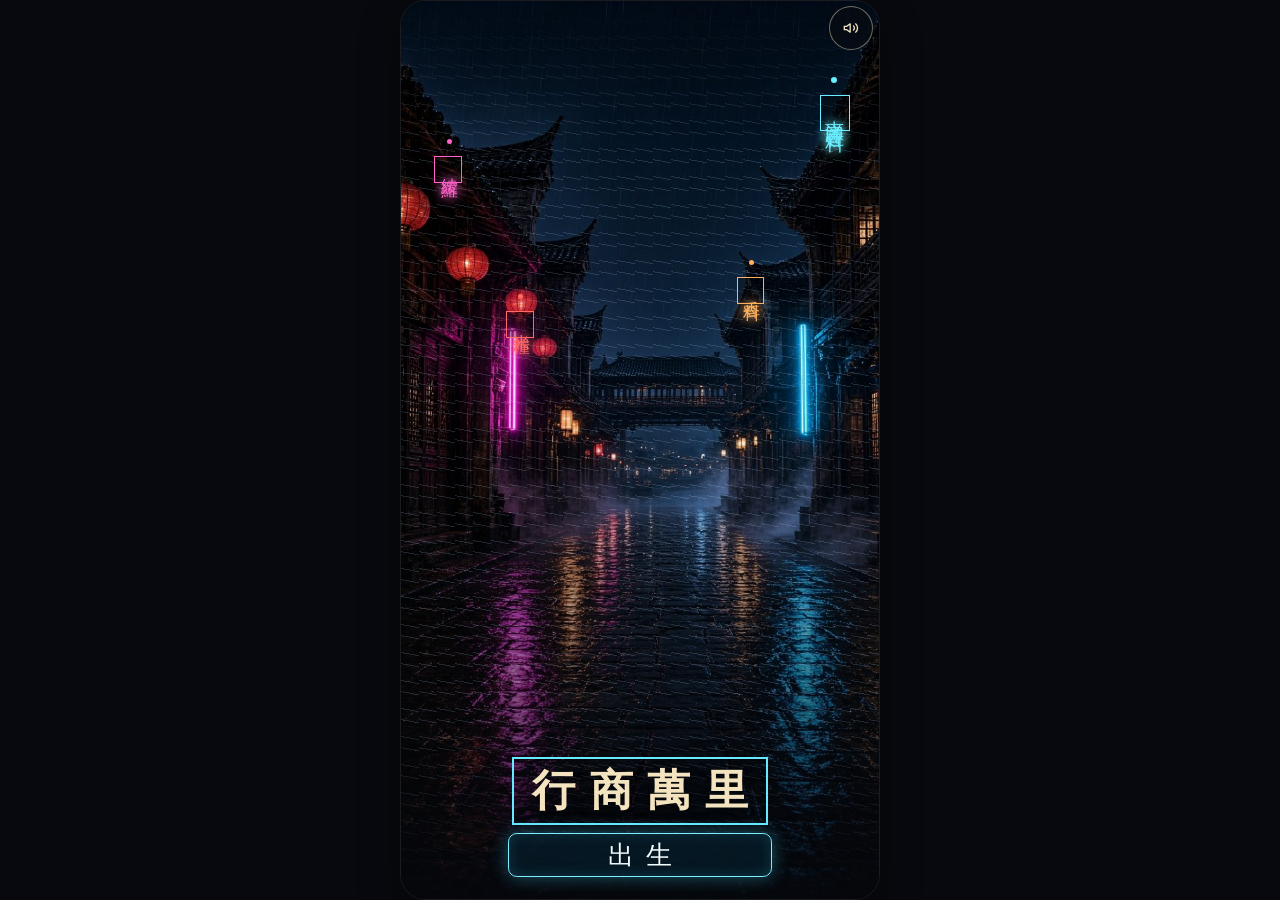
